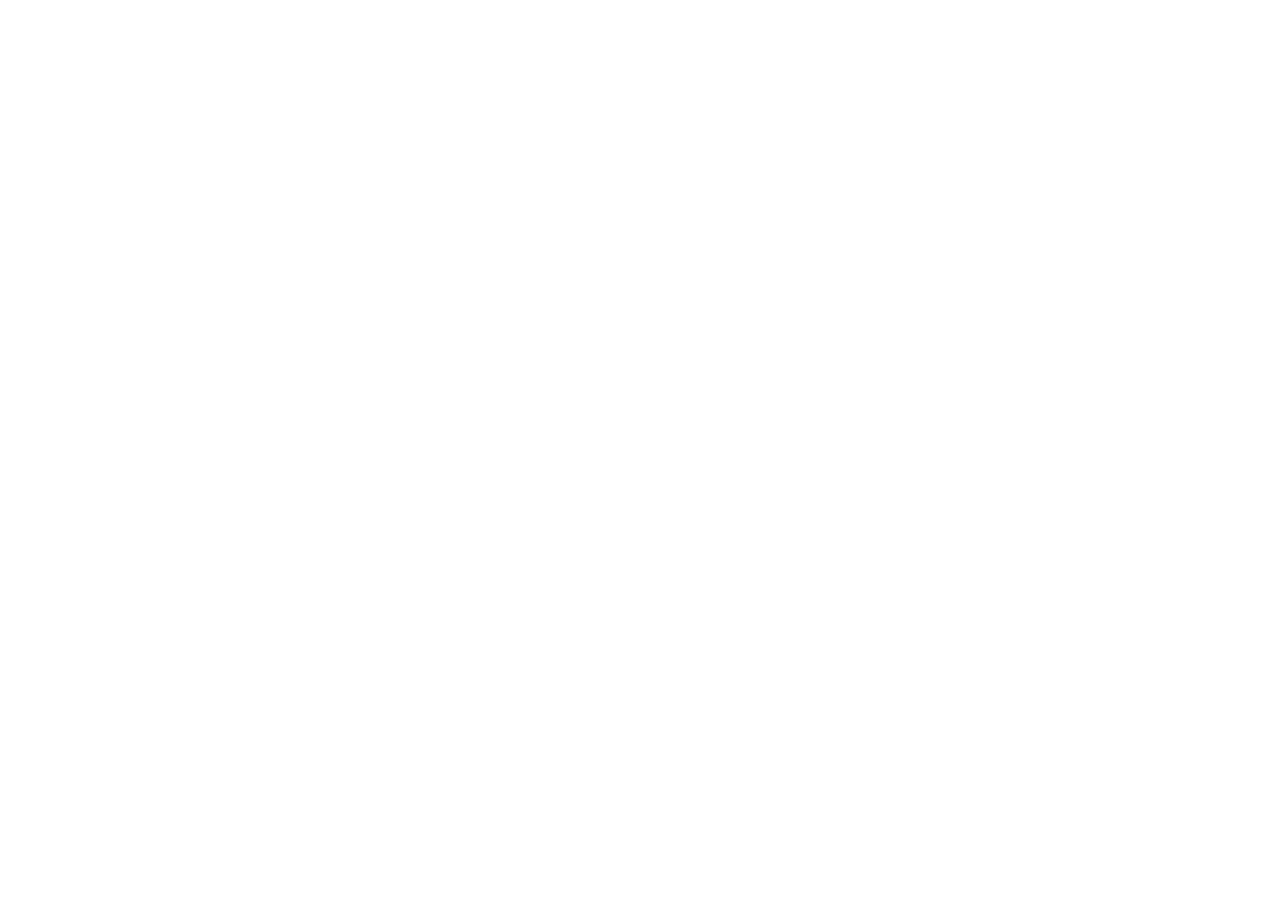
==== login.html @ 891f4b0d "init project" ====
<!DOCTYPE html>
<html lang="en">

<head>
    <meta charset="UTF-8">
    <meta http-equiv="X-UA-Compatible" content="IE=edge">
    <meta name="viewport" content="width=device-width, initial-scale=1.0">
    <title>登录注册</title>
</head>

<body>

</body>

</html>
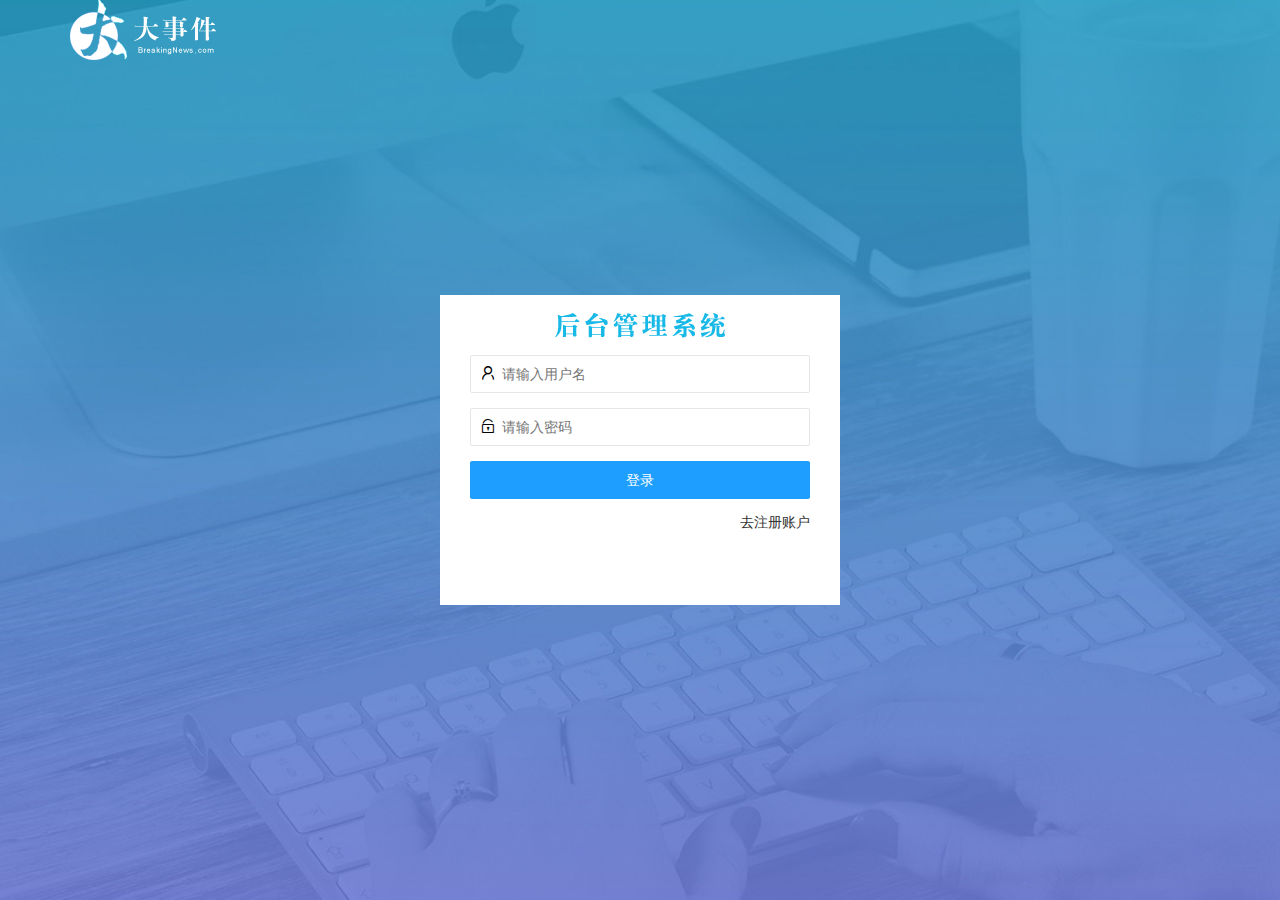
==== commit 90f20f7b: "9.2  regAndLogin" ====
--- a/login.html
+++ b/login.html
@@ -6,10 +6,82 @@
     <meta http-equiv="X-UA-Compatible" content="IE=edge">
     <meta name="viewport" content="width=device-width, initial-scale=1.0">
     <title>登录注册</title>
+    <!-- 导入layui css样式 -->
+    <link rel="stylesheet" href="assets/lib/layui/css/layui.css">
+    <!-- 导入login css样式 -->
+    <link rel="stylesheet" href="assets/css/login.css">
 </head>
 
 <body>
+    <!-- 头部logo区域 -->
+    <div class="layui-main">
+        <img src="assets/images/logo.png" alt="">
+    </div>
+    <!-- 表单区域 -->
+    <div class="loginAndRegBox">
+        <!-- 头部 -->
+        <div class="title-box"></div>
+        <!-- 表单 -->
+        <!-- 登录表单 -->
+        <div class="login-box">
+            <form class="layui-form" action="">
+                <!-- 用户名 -->
+                <div class="layui-form-item">
+                    <i class="layui-icon layui-icon-username"></i>
+                    <input type="text" name="username" required lay-verify="required|username" placeholder="请输入用户名" autocomplete="off" class="layui-input">
+                </div>
+                <!-- 密码 -->
+                <div class="layui-form-item">
+                    <i class="layui-icon layui-icon-password"></i>
+                    <input type="password" name="password" required lay-verify="required|pwd" placeholder="请输入密码" autocomplete="off" class="layui-input">
+                </div>
+                <!-- 提交 -->
+                <div class="layui-form-item">
+                    <button class="layui-btn layui-btn-fluid layui-btn-normal" lay-submit lay-filter="formDemo">登录</button>
+                </div>
+                <!-- 去注册 -->
+                <div class="layui-form-item">
+                    <a href="javascript:;" class="link-reg links">去注册账户</a>
+                </div>
+            </form>
 
+        </div>
+        <!-- 注册表单 -->
+        <div class="reg-box">
+
+            <form class="layui-form" id="form_reg">
+                <!-- 用户名 -->
+                <div class="layui-form-item">
+                    <i class="layui-icon layui-icon-username"></i>
+                    <input type="text" name="username" required lay-verify="required|username" placeholder="请输入用户名" autocomplete="off" class="layui-input">
+                </div>
+                <!-- 密码 -->
+                <div class="layui-form-item">
+                    <i class="layui-icon layui-icon-password"></i>
+                    <input type="password" name="password" required lay-verify="required|pwd|repwd" placeholder="请输入密码" autocomplete="off" class="layui-input">
+                </div>
+                <!-- 确认密码 -->
+                <div class="layui-form-item">
+                    <i class="layui-icon layui-icon-password"></i>
+                    <input type="password" name="password" required lay-verify="required|pwd|repwd" placeholder="再次确认密码" autocomplete="off" class="layui-input">
+                </div>
+                <!-- 提交 -->
+                <div class="layui-form-item">
+                    <button class="layui-btn layui-btn-fluid layui-btn-normal" lay-submit lay-filter="formDemo">注册</button>
+                </div>
+                <!-- 去注册 -->
+                <div class="layui-form-item">
+                    <a href="javascript:;" class="link-login links">去登录</a>
+                </div>
+            </form>
+        </div>
+
+    </div>
+    <!-- 导入layui.js -->
+    <script src="assets/lib/layui/layui.all.js"></script>
+    <!-- 导入jQuery.js -->
+    <script src="assets/lib/jquery.js"></script>
+    <script src="assets/js/login.js"></script>
 </body>
 
 </html>--- a/assets/lib/layui/css/layui.css
+++ b/assets/lib/layui/css/layui.css
@@ -0,0 +1,2 @@
+/** layui-v2.5.5 MIT License By https://www.layui.com */
+ .layui-inline,img{display:inline-block;vertical-align:middle}h1,h2,h3,h4,h5,h6{font-weight:400}.layui-edge,.layui-header,.layui-inline,.layui-main{position:relative}.layui-body,.layui-edge,.layui-elip{overflow:hidden}.layui-btn,.layui-edge,.layui-inline,img{vertical-align:middle}.layui-btn,.layui-disabled,.layui-icon,.layui-unselect{-moz-user-select:none;-webkit-user-select:none;-ms-user-select:none}.layui-elip,.layui-form-checkbox span,.layui-form-pane .layui-form-label{text-overflow:ellipsis;white-space:nowrap}.layui-breadcrumb,.layui-tree-btnGroup{visibility:hidden}blockquote,body,button,dd,div,dl,dt,form,h1,h2,h3,h4,h5,h6,input,li,ol,p,pre,td,textarea,th,ul{margin:0;padding:0;-webkit-tap-highlight-color:rgba(0,0,0,0)}a:active,a:hover{outline:0}img{border:none}li{list-style:none}table{border-collapse:collapse;border-spacing:0}h4,h5,h6{font-size:100%}button,input,optgroup,option,select,textarea{font-family:inherit;font-size:inherit;font-style:inherit;font-weight:inherit;outline:0}pre{white-space:pre-wrap;white-space:-moz-pre-wrap;white-space:-pre-wrap;white-space:-o-pre-wrap;word-wrap:break-word}body{line-height:24px;font:14px Helvetica Neue,Helvetica,PingFang SC,Tahoma,Arial,sans-serif}hr{height:1px;margin:10px 0;border:0;clear:both}a{color:#333;text-decoration:none}a:hover{color:#777}a cite{font-style:normal;*cursor:pointer}.layui-border-box,.layui-border-box *{box-sizing:border-box}.layui-box,.layui-box *{box-sizing:content-box}.layui-clear{clear:both;*zoom:1}.layui-clear:after{content:'\20';clear:both;*zoom:1;display:block;height:0}.layui-inline{*display:inline;*zoom:1}.layui-edge{display:inline-block;width:0;height:0;border-width:6px;border-style:dashed;border-color:transparent}.layui-edge-top{top:-4px;border-bottom-color:#999;border-bottom-style:solid}.layui-edge-right{border-left-color:#999;border-left-style:solid}.layui-edge-bottom{top:2px;border-top-color:#999;border-top-style:solid}.layui-edge-left{border-right-color:#999;border-right-style:solid}.layui-disabled,.layui-disabled:hover{color:#d2d2d2!important;cursor:not-allowed!important}.layui-circle{border-radius:100%}.layui-show{display:block!important}.layui-hide{display:none!important}@font-face{font-family:layui-icon;src:url(../font/iconfont.eot?v=250);src:url(../font/iconfont.eot?v=250#iefix) format('embedded-opentype'),url(../font/iconfont.woff2?v=250) format('woff2'),url(../font/iconfont.woff?v=250) format('woff'),url(../font/iconfont.ttf?v=250) format('truetype'),url(../font/iconfont.svg?v=250#layui-icon) format('svg')}.layui-icon{font-family:layui-icon!important;font-size:16px;font-style:normal;-webkit-font-smoothing:antialiased;-moz-osx-font-smoothing:grayscale}.layui-icon-reply-fill:before{content:"\e611"}.layui-icon-set-fill:before{content:"\e614"}.layui-icon-menu-fill:before{content:"\e60f"}.layui-icon-search:before{content:"\e615"}.layui-icon-share:before{content:"\e641"}.layui-icon-set-sm:before{content:"\e620"}.layui-icon-engine:before{content:"\e628"}.layui-icon-close:before{content:"\1006"}.layui-icon-close-fill:before{content:"\1007"}.layui-icon-chart-screen:before{content:"\e629"}.layui-icon-star:before{content:"\e600"}.layui-icon-circle-dot:before{content:"\e617"}.layui-icon-chat:before{content:"\e606"}.layui-icon-release:before{content:"\e609"}.layui-icon-list:before{content:"\e60a"}.layui-icon-chart:before{content:"\e62c"}.layui-icon-ok-circle:before{content:"\1005"}.layui-icon-layim-theme:before{content:"\e61b"}.layui-icon-table:before{content:"\e62d"}.layui-icon-right:before{content:"\e602"}.layui-icon-left:before{content:"\e603"}.layui-icon-cart-simple:before{content:"\e698"}.layui-icon-face-cry:before{content:"\e69c"}.layui-icon-face-smile:before{content:"\e6af"}.layui-icon-survey:before{content:"\e6b2"}.layui-icon-tree:before{content:"\e62e"}.layui-icon-upload-circle:before{content:"\e62f"}.layui-icon-add-circle:before{content:"\e61f"}.layui-icon-download-circle:before{content:"\e601"}.layui-icon-templeate-1:before{content:"\e630"}.layui-icon-util:before{content:"\e631"}.layui-icon-face-surprised:before{content:"\e664"}.layui-icon-edit:before{content:"\e642"}.layui-icon-speaker:before{content:"\e645"}.layui-icon-down:before{content:"\e61a"}.layui-icon-file:before{content:"\e621"}.layui-icon-layouts:before{content:"\e632"}.layui-icon-rate-half:before{content:"\e6c9"}.layui-icon-add-circle-fine:before{content:"\e608"}.layui-icon-prev-circle:before{content:"\e633"}.layui-icon-read:before{content:"\e705"}.layui-icon-404:before{content:"\e61c"}.layui-icon-carousel:before{content:"\e634"}.layui-icon-help:before{content:"\e607"}.layui-icon-code-circle:before{content:"\e635"}.layui-icon-water:before{content:"\e636"}.layui-icon-username:before{content:"\e66f"}.layui-icon-find-fill:before{content:"\e670"}.layui-icon-about:before{content:"\e60b"}.layui-icon-location:before{content:"\e715"}.layui-icon-up:before{content:"\e619"}.layui-icon-pause:before{content:"\e651"}.layui-icon-date:before{content:"\e637"}.layui-icon-layim-uploadfile:before{content:"\e61d"}.layui-icon-delete:before{content:"\e640"}.layui-icon-play:before{content:"\e652"}.layui-icon-top:before{content:"\e604"}.layui-icon-friends:before{content:"\e612"}.layui-icon-refresh-3:before{content:"\e9aa"}.layui-icon-ok:before{content:"\e605"}.layui-icon-layer:before{content:"\e638"}.layui-icon-face-smile-fine:before{content:"\e60c"}.layui-icon-dollar:before{content:"\e659"}.layui-icon-group:before{content:"\e613"}.layui-icon-layim-download:before{content:"\e61e"}.layui-icon-picture-fine:before{content:"\e60d"}.layui-icon-link:before{content:"\e64c"}.layui-icon-diamond:before{content:"\e735"}.layui-icon-log:before{content:"\e60e"}.layui-icon-rate-solid:before{content:"\e67a"}.layui-icon-fonts-del:before{content:"\e64f"}.layui-icon-unlink:before{content:"\e64d"}.layui-icon-fonts-clear:before{content:"\e639"}.layui-icon-triangle-r:before{content:"\e623"}.layui-icon-circle:before{content:"\e63f"}.layui-icon-radio:before{content:"\e643"}.layui-icon-align-center:before{content:"\e647"}.layui-icon-align-right:before{content:"\e648"}.layui-icon-align-left:before{content:"\e649"}.layui-icon-loading-1:before{content:"\e63e"}.layui-icon-return:before{content:"\e65c"}.layui-icon-fonts-strong:before{content:"\e62b"}.layui-icon-upload:before{content:"\e67c"}.layui-icon-dialogue:before{content:"\e63a"}.layui-icon-video:before{content:"\e6ed"}.layui-icon-headset:before{content:"\e6fc"}.layui-icon-cellphone-fine:before{content:"\e63b"}.layui-icon-add-1:before{content:"\e654"}.layui-icon-face-smile-b:before{content:"\e650"}.layui-icon-fonts-html:before{content:"\e64b"}.layui-icon-form:before{content:"\e63c"}.layui-icon-cart:before{content:"\e657"}.layui-icon-camera-fill:before{content:"\e65d"}.layui-icon-tabs:before{content:"\e62a"}.layui-icon-fonts-code:before{content:"\e64e"}.layui-icon-fire:before{content:"\e756"}.layui-icon-set:before{content:"\e716"}.layui-icon-fonts-u:before{content:"\e646"}.layui-icon-triangle-d:before{content:"\e625"}.layui-icon-tips:before{content:"\e702"}.layui-icon-picture:before{content:"\e64a"}.layui-icon-more-vertical:before{content:"\e671"}.layui-icon-flag:before{content:"\e66c"}.layui-icon-loading:before{content:"\e63d"}.layui-icon-fonts-i:before{content:"\e644"}.layui-icon-refresh-1:before{content:"\e666"}.layui-icon-rmb:before{content:"\e65e"}.layui-icon-home:before{content:"\e68e"}.layui-icon-user:before{content:"\e770"}.layui-icon-notice:before{content:"\e667"}.layui-icon-login-weibo:before{content:"\e675"}.layui-icon-voice:before{content:"\e688"}.layui-icon-upload-drag:before{content:"\e681"}.layui-icon-login-qq:before{content:"\e676"}.layui-icon-snowflake:before{content:"\e6b1"}.layui-icon-file-b:before{content:"\e655"}.layui-icon-template:before{content:"\e663"}.layui-icon-auz:before{content:"\e672"}.layui-icon-console:before{content:"\e665"}.layui-icon-app:before{content:"\e653"}.layui-icon-prev:before{content:"\e65a"}.layui-icon-website:before{content:"\e7ae"}.layui-icon-next:before{content:"\e65b"}.layui-icon-component:before{content:"\e857"}.layui-icon-more:before{content:"\e65f"}.layui-icon-login-wechat:before{content:"\e677"}.layui-icon-shrink-right:before{content:"\e668"}.layui-icon-spread-left:before{content:"\e66b"}.layui-icon-camera:before{content:"\e660"}.layui-icon-note:before{content:"\e66e"}.layui-icon-refresh:before{content:"\e669"}.layui-icon-female:before{content:"\e661"}.layui-icon-male:before{content:"\e662"}.layui-icon-password:before{content:"\e673"}.layui-icon-senior:before{content:"\e674"}.layui-icon-theme:before{content:"\e66a"}.layui-icon-tread:before{content:"\e6c5"}.layui-icon-praise:before{content:"\e6c6"}.layui-icon-star-fill:before{content:"\e658"}.layui-icon-rate:before{content:"\e67b"}.layui-icon-template-1:before{content:"\e656"}.layui-icon-vercode:before{content:"\e679"}.layui-icon-cellphone:before{content:"\e678"}.layui-icon-screen-full:before{content:"\e622"}.layui-icon-screen-restore:before{content:"\e758"}.layui-icon-cols:before{content:"\e610"}.layui-icon-export:before{content:"\e67d"}.layui-icon-print:before{content:"\e66d"}.layui-icon-slider:before{content:"\e714"}.layui-icon-addition:before{content:"\e624"}.layui-icon-subtraction:before{content:"\e67e"}.layui-icon-service:before{content:"\e626"}.layui-icon-transfer:before{content:"\e691"}.layui-main{width:1140px;margin:0 auto}.layui-header{z-index:1000;height:60px}.layui-header a:hover{transition:all .5s;-webkit-transition:all .5s}.layui-side{position:fixed;left:0;top:0;bottom:0;z-index:999;width:200px;overflow-x:hidden}.layui-side-scroll{position:relative;width:220px;height:100%;overflow-x:hidden}.layui-body{position:absolute;left:200px;right:0;top:0;bottom:0;z-index:998;width:auto;overflow-y:auto;box-sizing:border-box}.layui-layout-body{overflow:hidden}.layui-layout-admin .layui-header{background-color:#23262E}.layui-layout-admin .layui-side{top:60px;width:200px;overflow-x:hidden}.layui-layout-admin .layui-body{position:fixed;top:60px;bottom:44px}.layui-layout-admin .layui-main{width:auto;margin:0 15px}.layui-layout-admin .layui-footer{position:fixed;left:200px;right:0;bottom:0;height:44px;line-height:44px;padding:0 15px;background-color:#eee}.layui-layout-admin .layui-logo{position:absolute;left:0;top:0;width:200px;height:100%;line-height:60px;text-align:center;color:#009688;font-size:16px}.layui-layout-admin .layui-header .layui-nav{background:0 0}.layui-layout-left{position:absolute!important;left:200px;top:0}.layui-layout-right{position:absolute!important;right:0;top:0}.layui-container{position:relative;margin:0 auto;padding:0 15px;box-sizing:border-box}.layui-fluid{position:relative;margin:0 auto;padding:0 15px}.layui-row:after,.layui-row:before{content:'';display:block;clear:both}.layui-col-lg1,.layui-col-lg10,.layui-col-lg11,.layui-col-lg12,.layui-col-lg2,.layui-col-lg3,.layui-col-lg4,.layui-col-lg5,.layui-col-lg6,.layui-col-lg7,.layui-col-lg8,.layui-col-lg9,.layui-col-md1,.layui-col-md10,.layui-col-md11,.layui-col-md12,.layui-col-md2,.layui-col-md3,.layui-col-md4,.layui-col-md5,.layui-col-md6,.layui-col-md7,.layui-col-md8,.layui-col-md9,.layui-col-sm1,.layui-col-sm10,.layui-col-sm11,.layui-col-sm12,.layui-col-sm2,.layui-col-sm3,.layui-col-sm4,.layui-col-sm5,.layui-col-sm6,.layui-col-sm7,.layui-col-sm8,.layui-col-sm9,.layui-col-xs1,.layui-col-xs10,.layui-col-xs11,.layui-col-xs12,.layui-col-xs2,.layui-col-xs3,.layui-col-xs4,.layui-col-xs5,.layui-col-xs6,.layui-col-xs7,.layui-col-xs8,.layui-col-xs9{position:relative;display:block;box-sizing:border-box}.layui-col-xs1,.layui-col-xs10,.layui-col-xs11,.layui-col-xs12,.layui-col-xs2,.layui-col-xs3,.layui-col-xs4,.layui-col-xs5,.layui-col-xs6,.layui-col-xs7,.layui-col-xs8,.layui-col-xs9{float:left}.layui-col-xs1{width:8.33333333%}.layui-col-xs2{width:16.66666667%}.layui-col-xs3{width:25%}.layui-col-xs4{width:33.33333333%}.layui-col-xs5{width:41.66666667%}.layui-col-xs6{width:50%}.layui-col-xs7{width:58.33333333%}.layui-col-xs8{width:66.66666667%}.layui-col-xs9{width:75%}.layui-col-xs10{width:83.33333333%}.layui-col-xs11{width:91.66666667%}.layui-col-xs12{width:100%}.layui-col-xs-offset1{margin-left:8.33333333%}.layui-col-xs-offset2{margin-left:16.66666667%}.layui-col-xs-offset3{margin-left:25%}.layui-col-xs-offset4{margin-left:33.33333333%}.layui-col-xs-offset5{margin-left:41.66666667%}.layui-col-xs-offset6{margin-left:50%}.layui-col-xs-offset7{margin-left:58.33333333%}.layui-col-xs-offset8{margin-left:66.66666667%}.layui-col-xs-offset9{margin-left:75%}.layui-col-xs-offset10{margin-left:83.33333333%}.layui-col-xs-offset11{margin-left:91.66666667%}.layui-col-xs-offset12{margin-left:100%}@media screen and (max-width:768px){.layui-hide-xs{display:none!important}.layui-show-xs-block{display:block!important}.layui-show-xs-inline{display:inline!important}.layui-show-xs-inline-block{display:inline-block!important}}@media screen and (min-width:768px){.layui-container{width:750px}.layui-hide-sm{display:none!important}.layui-show-sm-block{display:block!important}.layui-show-sm-inline{display:inline!important}.layui-show-sm-inline-block{display:inline-block!important}.layui-col-sm1,.layui-col-sm10,.layui-col-sm11,.layui-col-sm12,.layui-col-sm2,.layui-col-sm3,.layui-col-sm4,.layui-col-sm5,.layui-col-sm6,.layui-col-sm7,.layui-col-sm8,.layui-col-sm9{float:left}.layui-col-sm1{width:8.33333333%}.layui-col-sm2{width:16.66666667%}.layui-col-sm3{width:25%}.layui-col-sm4{width:33.33333333%}.layui-col-sm5{width:41.66666667%}.layui-col-sm6{width:50%}.layui-col-sm7{width:58.33333333%}.layui-col-sm8{width:66.66666667%}.layui-col-sm9{width:75%}.layui-col-sm10{width:83.33333333%}.layui-col-sm11{width:91.66666667%}.layui-col-sm12{width:100%}.layui-col-sm-offset1{margin-left:8.33333333%}.layui-col-sm-offset2{margin-left:16.66666667%}.layui-col-sm-offset3{margin-left:25%}.layui-col-sm-offset4{margin-left:33.33333333%}.layui-col-sm-offset5{margin-left:41.66666667%}.layui-col-sm-offset6{margin-left:50%}.layui-col-sm-offset7{margin-left:58.33333333%}.layui-col-sm-offset8{margin-left:66.66666667%}.layui-col-sm-offset9{margin-left:75%}.layui-col-sm-offset10{margin-left:83.33333333%}.layui-col-sm-offset11{margin-left:91.66666667%}.layui-col-sm-offset12{margin-left:100%}}@media screen and (min-width:992px){.layui-container{width:970px}.layui-hide-md{display:none!important}.layui-show-md-block{display:block!important}.layui-show-md-inline{display:inline!important}.layui-show-md-inline-block{display:inline-block!important}.layui-col-md1,.layui-col-md10,.layui-col-md11,.layui-col-md12,.layui-col-md2,.layui-col-md3,.layui-col-md4,.layui-col-md5,.layui-col-md6,.layui-col-md7,.layui-col-md8,.layui-col-md9{float:left}.layui-col-md1{width:8.33333333%}.layui-col-md2{width:16.66666667%}.layui-col-md3{width:25%}.layui-col-md4{width:33.33333333%}.layui-col-md5{width:41.66666667%}.layui-col-md6{width:50%}.layui-col-md7{width:58.33333333%}.layui-col-md8{width:66.66666667%}.layui-col-md9{width:75%}.layui-col-md10{width:83.33333333%}.layui-col-md11{width:91.66666667%}.layui-col-md12{width:100%}.layui-col-md-offset1{margin-left:8.33333333%}.layui-col-md-offset2{margin-left:16.66666667%}.layui-col-md-offset3{margin-left:25%}.layui-col-md-offset4{margin-left:33.33333333%}.layui-col-md-offset5{margin-left:41.66666667%}.layui-col-md-offset6{margin-left:50%}.layui-col-md-offset7{margin-left:58.33333333%}.layui-col-md-offset8{margin-left:66.66666667%}.layui-col-md-offset9{margin-left:75%}.layui-col-md-offset10{margin-left:83.33333333%}.layui-col-md-offset11{margin-left:91.66666667%}.layui-col-md-offset12{margin-left:100%}}@media screen and (min-width:1200px){.layui-container{width:1170px}.layui-hide-lg{display:none!important}.layui-show-lg-block{display:block!important}.layui-show-lg-inline{display:inline!important}.layui-show-lg-inline-block{display:inline-block!important}.layui-col-lg1,.layui-col-lg10,.layui-col-lg11,.layui-col-lg12,.layui-col-lg2,.layui-col-lg3,.layui-col-lg4,.layui-col-lg5,.layui-col-lg6,.layui-col-lg7,.layui-col-lg8,.layui-col-lg9{float:left}.layui-col-lg1{width:8.33333333%}.layui-col-lg2{width:16.66666667%}.layui-col-lg3{width:25%}.layui-col-lg4{width:33.33333333%}.layui-col-lg5{width:41.66666667%}.layui-col-lg6{width:50%}.layui-col-lg7{width:58.33333333%}.layui-col-lg8{width:66.66666667%}.layui-col-lg9{width:75%}.layui-col-lg10{width:83.33333333%}.layui-col-lg11{width:91.66666667%}.layui-col-lg12{width:100%}.layui-col-lg-offset1{margin-left:8.33333333%}.layui-col-lg-offset2{margin-left:16.66666667%}.layui-col-lg-offset3{margin-left:25%}.layui-col-lg-offset4{margin-left:33.33333333%}.layui-col-lg-offset5{margin-left:41.66666667%}.layui-col-lg-offset6{margin-left:50%}.layui-col-lg-offset7{margin-left:58.33333333%}.layui-col-lg-offset8{margin-left:66.66666667%}.layui-col-lg-offset9{margin-left:75%}.layui-col-lg-offset10{margin-left:83.33333333%}.layui-col-lg-offset11{margin-left:91.66666667%}.layui-col-lg-offset12{margin-left:100%}}.layui-col-space1{margin:-.5px}.layui-col-space1>*{padding:.5px}.layui-col-space3{margin:-1.5px}.layui-col-space3>*{padding:1.5px}.layui-col-space5{margin:-2.5px}.layui-col-space5>*{padding:2.5px}.layui-col-space8{margin:-3.5px}.layui-col-space8>*{padding:3.5px}.layui-col-space10{margin:-5px}.layui-col-space10>*{padding:5px}.layui-col-space12{margin:-6px}.layui-col-space12>*{padding:6px}.layui-col-space15{margin:-7.5px}.layui-col-space15>*{padding:7.5px}.layui-col-space18{margin:-9px}.layui-col-space18>*{padding:9px}.layui-col-space20{margin:-10px}.layui-col-space20>*{padding:10px}.layui-col-space22{margin:-11px}.layui-col-space22>*{padding:11px}.layui-col-space25{margin:-12.5px}.layui-col-space25>*{padding:12.5px}.layui-col-space30{margin:-15px}.layui-col-space30>*{padding:15px}.layui-btn,.layui-input,.layui-select,.layui-textarea,.layui-upload-button{outline:0;-webkit-appearance:none;transition:all .3s;-webkit-transition:all .3s;box-sizing:border-box}.layui-elem-quote{margin-bottom:10px;padding:15px;line-height:22px;border-left:5px solid #009688;border-radius:0 2px 2px 0;background-color:#f2f2f2}.layui-quote-nm{border-style:solid;border-width:1px 1px 1px 5px;background:0 0}.layui-elem-field{margin-bottom:10px;padding:0;border-width:1px;border-style:solid}.layui-elem-field legend{margin-left:20px;padding:0 10px;font-size:20px;font-weight:300}.layui-field-title{margin:10px 0 20px;border-width:1px 0 0}.layui-field-box{padding:10px 15px}.layui-field-title .layui-field-box{padding:10px 0}.layui-progress{position:relative;height:6px;border-radius:20px;background-color:#e2e2e2}.layui-progress-bar{position:absolute;left:0;top:0;width:0;max-width:100%;height:6px;border-radius:20px;text-align:right;background-color:#5FB878;transition:all .3s;-webkit-transition:all .3s}.layui-progress-big,.layui-progress-big .layui-progress-bar{height:18px;line-height:18px}.layui-progress-text{position:relative;top:-20px;line-height:18px;font-size:12px;color:#666}.layui-progress-big .layui-progress-text{position:static;padding:0 10px;color:#fff}.layui-collapse{border-width:1px;border-style:solid;border-radius:2px}.layui-colla-content,.layui-colla-item{border-top-width:1px;border-top-style:solid}.layui-colla-item:first-child{border-top:none}.layui-colla-title{position:relative;height:42px;line-height:42px;padding:0 15px 0 35px;color:#333;background-color:#f2f2f2;cursor:pointer;font-size:14px;overflow:hidden}.layui-colla-content{display:none;padding:10px 15px;line-height:22px;color:#666}.layui-colla-icon{position:absolute;left:15px;top:0;font-size:14px}.layui-card{margin-bottom:15px;border-radius:2px;background-color:#fff;box-shadow:0 1px 2px 0 rgba(0,0,0,.05)}.layui-card:last-child{margin-bottom:0}.layui-card-header{position:relative;height:42px;line-height:42px;padding:0 15px;border-bottom:1px solid #f6f6f6;color:#333;border-radius:2px 2px 0 0;font-size:14px}.layui-bg-black,.layui-bg-blue,.layui-bg-cyan,.layui-bg-green,.layui-bg-orange,.layui-bg-red{color:#fff!important}.layui-card-body{position:relative;padding:10px 15px;line-height:24px}.layui-card-body[pad15]{padding:15px}.layui-card-body[pad20]{padding:20px}.layui-card-body .layui-table{margin:5px 0}.layui-card .layui-tab{margin:0}.layui-panel-window{position:relative;padding:15px;border-radius:0;border-top:5px solid #E6E6E6;background-color:#fff}.layui-auxiliar-moving{position:fixed;left:0;right:0;top:0;bottom:0;width:100%;height:100%;background:0 0;z-index:9999999999}.layui-form-label,.layui-form-mid,.layui-form-select,.layui-input-block,.layui-input-inline,.layui-textarea{position:relative}.layui-bg-red{background-color:#FF5722!important}.layui-bg-orange{background-color:#FFB800!important}.layui-bg-green{background-color:#009688!important}.layui-bg-cyan{background-color:#2F4056!important}.layui-bg-blue{background-color:#1E9FFF!important}.layui-bg-black{background-color:#393D49!important}.layui-bg-gray{background-color:#eee!important;color:#666!important}.layui-badge-rim,.layui-colla-content,.layui-colla-item,.layui-collapse,.layui-elem-field,.layui-form-pane .layui-form-item[pane],.layui-form-pane .layui-form-label,.layui-input,.layui-layedit,.layui-layedit-tool,.layui-quote-nm,.layui-select,.layui-tab-bar,.layui-tab-card,.layui-tab-title,.layui-tab-title .layui-this:after,.layui-textarea{border-color:#e6e6e6}.layui-timeline-item:before,hr{background-color:#e6e6e6}.layui-text{line-height:22px;font-size:14px;color:#666}.layui-text h1,.layui-text h2,.layui-text h3{font-weight:500;color:#333}.layui-text h1{font-size:30px}.layui-text h2{font-size:24px}.layui-text h3{font-size:18px}.layui-text a:not(.layui-btn){color:#01AAED}.layui-text a:not(.layui-btn):hover{text-decoration:underline}.layui-text ul{padding:5px 0 5px 15px}.layui-text ul li{margin-top:5px;list-style-type:disc}.layui-text em,.layui-word-aux{color:#999!important;padding:0 5px!important}.layui-btn{display:inline-block;height:38px;line-height:38px;padding:0 18px;background-color:#009688;color:#fff;white-space:nowrap;text-align:center;font-size:14px;border:none;border-radius:2px;cursor:pointer}.layui-btn:hover{opacity:.8;filter:alpha(opacity=80);color:#fff}.layui-btn:active{opacity:1;filter:alpha(opacity=100)}.layui-btn+.layui-btn{margin-left:10px}.layui-btn-container{font-size:0}.layui-btn-container .layui-btn{margin-right:10px;margin-bottom:10px}.layui-btn-container .layui-btn+.layui-btn{margin-left:0}.layui-table .layui-btn-container .layui-btn{margin-bottom:9px}.layui-btn-radius{border-radius:100px}.layui-btn .layui-icon{margin-right:3px;font-size:18px;vertical-align:bottom;vertical-align:middle\9}.layui-btn-primary{border:1px solid #C9C9C9;background-color:#fff;color:#555}.layui-btn-primary:hover{border-color:#009688;color:#333}.layui-btn-normal{background-color:#1E9FFF}.layui-btn-warm{background-color:#FFB800}.layui-btn-danger{background-color:#FF5722}.layui-btn-checked{background-color:#5FB878}.layui-btn-disabled,.layui-btn-disabled:active,.layui-btn-disabled:hover{border:1px solid #e6e6e6;background-color:#FBFBFB;color:#C9C9C9;cursor:not-allowed;opacity:1}.layui-btn-lg{height:44px;line-height:44px;padding:0 25px;font-size:16px}.layui-btn-sm{height:30px;line-height:30px;padding:0 10px;font-size:12px}.layui-btn-sm i{font-size:16px!important}.layui-btn-xs{height:22px;line-height:22px;padding:0 5px;font-size:12px}.layui-btn-xs i{font-size:14px!important}.layui-btn-group{display:inline-block;vertical-align:middle;font-size:0}.layui-btn-group .layui-btn{margin-left:0!important;margin-right:0!important;border-left:1px solid rgba(255,255,255,.5);border-radius:0}.layui-btn-group .layui-btn-primary{border-left:none}.layui-btn-group .layui-btn-primary:hover{border-color:#C9C9C9;color:#009688}.layui-btn-group .layui-btn:first-child{border-left:none;border-radius:2px 0 0 2px}.layui-btn-group .layui-btn-primary:first-child{border-left:1px solid #c9c9c9}.layui-btn-group .layui-btn:last-child{border-radius:0 2px 2px 0}.layui-btn-group .layui-btn+.layui-btn{margin-left:0}.layui-btn-group+.layui-btn-group{margin-left:10px}.layui-btn-fluid{width:100%}.layui-input,.layui-select,.layui-textarea{height:38px;line-height:1.3;line-height:38px\9;border-width:1px;border-style:solid;background-color:#fff;border-radius:2px}.layui-input::-webkit-input-placeholder,.layui-select::-webkit-input-placeholder,.layui-textarea::-webkit-input-placeholder{line-height:1.3}.layui-input,.layui-textarea{display:block;width:100%;padding-left:10px}.layui-input:hover,.layui-textarea:hover{border-color:#D2D2D2!important}.layui-input:focus,.layui-textarea:focus{border-color:#C9C9C9!important}.layui-textarea{min-height:100px;height:auto;line-height:20px;padding:6px 10px;resize:vertical}.layui-select{padding:0 10px}.layui-form input[type=checkbox],.layui-form input[type=radio],.layui-form select{display:none}.layui-form [lay-ignore]{display:initial}.layui-form-item{margin-bottom:15px;clear:both;*zoom:1}.layui-form-item:after{content:'\20';clear:both;*zoom:1;display:block;height:0}.layui-form-label{float:left;display:block;padding:9px 15px;width:80px;font-weight:400;line-height:20px;text-align:right}.layui-form-label-col{display:block;float:none;padding:9px 0;line-height:20px;text-align:left}.layui-form-item .layui-inline{margin-bottom:5px;margin-right:10px}.layui-input-block{margin-left:110px;min-height:36px}.layui-input-inline{display:inline-block;vertical-align:middle}.layui-form-item .layui-input-inline{float:left;width:190px;margin-right:10px}.layui-form-text .layui-input-inline{width:auto}.layui-form-mid{float:left;display:block;padding:9px 0!important;line-height:20px;margin-right:10px}.layui-form-danger+.layui-form-select .layui-input,.layui-form-danger:focus{border-color:#FF5722!important}.layui-form-select .layui-input{padding-right:30px;cursor:pointer}.layui-form-select .layui-edge{position:absolute;right:10px;top:50%;margin-top:-3px;cursor:pointer;border-width:6px;border-top-color:#c2c2c2;border-top-style:solid;transition:all .3s;-webkit-transition:all .3s}.layui-form-select dl{display:none;position:absolute;left:0;top:42px;padding:5px 0;z-index:899;min-width:100%;border:1px solid #d2d2d2;max-height:300px;overflow-y:auto;background-color:#fff;border-radius:2px;box-shadow:0 2px 4px rgba(0,0,0,.12);box-sizing:border-box}.layui-form-select dl dd,.layui-form-select dl dt{padding:0 10px;line-height:36px;white-space:nowrap;overflow:hidden;text-overflow:ellipsis}.layui-form-select dl dt{font-size:12px;color:#999}.layui-form-select dl dd{cursor:pointer}.layui-form-select dl dd:hover{background-color:#f2f2f2;-webkit-transition:.5s all;transition:.5s all}.layui-form-select .layui-select-group dd{padding-left:20px}.layui-form-select dl dd.layui-select-tips{padding-left:10px!important;color:#999}.layui-form-select dl dd.layui-this{background-color:#5FB878;color:#fff}.layui-form-checkbox,.layui-form-select dl dd.layui-disabled{background-color:#fff}.layui-form-selected dl{display:block}.layui-form-checkbox,.layui-form-checkbox *,.layui-form-switch{display:inline-block;vertical-align:middle}.layui-form-selected .layui-edge{margin-top:-9px;-webkit-transform:rotate(180deg);transform:rotate(180deg);margin-top:-3px\9}:root .layui-form-selected .layui-edge{margin-top:-9px\0/IE9}.layui-form-selectup dl{top:auto;bottom:42px}.layui-select-none{margin:5px 0;text-align:center;color:#999}.layui-select-disabled .layui-disabled{border-color:#eee!important}.layui-select-disabled .layui-edge{border-top-color:#d2d2d2}.layui-form-checkbox{position:relative;height:30px;line-height:30px;margin-right:10px;padding-right:30px;cursor:pointer;font-size:0;-webkit-transition:.1s linear;transition:.1s linear;box-sizing:border-box}.layui-form-checkbox span{padding:0 10px;height:100%;font-size:14px;border-radius:2px 0 0 2px;background-color:#d2d2d2;color:#fff;overflow:hidden}.layui-form-checkbox:hover span{background-color:#c2c2c2}.layui-form-checkbox i{position:absolute;right:0;top:0;width:30px;height:28px;border:1px solid #d2d2d2;border-left:none;border-radius:0 2px 2px 0;color:#fff;font-size:20px;text-align:center}.layui-form-checkbox:hover i{border-color:#c2c2c2;color:#c2c2c2}.layui-form-checked,.layui-form-checked:hover{border-color:#5FB878}.layui-form-checked span,.layui-form-checked:hover span{background-color:#5FB878}.layui-form-checked i,.layui-form-checked:hover i{color:#5FB878}.layui-form-item .layui-form-checkbox{margin-top:4px}.layui-form-checkbox[lay-skin=primary]{height:auto!important;line-height:normal!important;min-width:18px;min-height:18px;border:none!important;margin-right:0;padding-left:28px;padding-right:0;background:0 0}.layui-form-checkbox[lay-skin=primary] span{padding-left:0;padding-right:15px;line-height:18px;background:0 0;color:#666}.layui-form-checkbox[lay-skin=primary] i{right:auto;left:0;width:16px;height:16px;line-height:16px;border:1px solid #d2d2d2;font-size:12px;border-radius:2px;background-color:#fff;-webkit-transition:.1s linear;transition:.1s linear}.layui-form-checkbox[lay-skin=primary]:hover i{border-color:#5FB878;color:#fff}.layui-form-checked[lay-skin=primary] i{border-color:#5FB878!important;background-color:#5FB878;color:#fff}.layui-checkbox-disbaled[lay-skin=primary] span{background:0 0!important;color:#c2c2c2}.layui-checkbox-disbaled[lay-skin=primary]:hover i{border-color:#d2d2d2}.layui-form-item .layui-form-checkbox[lay-skin=primary]{margin-top:10px}.layui-form-switch{position:relative;height:22px;line-height:22px;min-width:35px;padding:0 5px;margin-top:8px;border:1px solid #d2d2d2;border-radius:20px;cursor:pointer;background-color:#fff;-webkit-transition:.1s linear;transition:.1s linear}.layui-form-switch i{position:absolute;left:5px;top:3px;width:16px;height:16px;border-radius:20px;background-color:#d2d2d2;-webkit-transition:.1s linear;transition:.1s linear}.layui-form-switch em{position:relative;top:0;width:25px;margin-left:21px;padding:0!important;text-align:center!important;color:#999!important;font-style:normal!important;font-size:12px}.layui-form-onswitch{border-color:#5FB878;background-color:#5FB878}.layui-checkbox-disbaled,.layui-checkbox-disbaled i{border-color:#e2e2e2!important}.layui-form-onswitch i{left:100%;margin-left:-21px;background-color:#fff}.layui-form-onswitch em{margin-left:5px;margin-right:21px;color:#fff!important}.layui-checkbox-disbaled span{background-color:#e2e2e2!important}.layui-checkbox-disbaled:hover i{color:#fff!important}[lay-radio]{display:none}.layui-form-radio,.layui-form-radio *{display:inline-block;vertical-align:middle}.layui-form-radio{line-height:28px;margin:6px 10px 0 0;padding-right:10px;cursor:pointer;font-size:0}.layui-form-radio *{font-size:14px}.layui-form-radio>i{margin-right:8px;font-size:22px;color:#c2c2c2}.layui-form-radio>i:hover,.layui-form-radioed>i{color:#5FB878}.layui-radio-disbaled>i{color:#e2e2e2!important}.layui-form-pane .layui-form-label{width:110px;padding:8px 15px;height:38px;line-height:20px;border-width:1px;border-style:solid;border-radius:2px 0 0 2px;text-align:center;background-color:#FBFBFB;overflow:hidden;box-sizing:border-box}.layui-form-pane .layui-input-inline{margin-left:-1px}.layui-form-pane .layui-input-block{margin-left:110px;left:-1px}.layui-form-pane .layui-input{border-radius:0 2px 2px 0}.layui-form-pane .layui-form-text .layui-form-label{float:none;width:100%;border-radius:2px;box-sizing:border-box;text-align:left}.layui-form-pane .layui-form-text .layui-input-inline{display:block;margin:0;top:-1px;clear:both}.layui-form-pane .layui-form-text .layui-input-block{margin:0;left:0;top:-1px}.layui-form-pane .layui-form-text .layui-textarea{min-height:100px;border-radius:0 0 2px 2px}.layui-form-pane .layui-form-checkbox{margin:4px 0 4px 10px}.layui-form-pane .layui-form-radio,.layui-form-pane .layui-form-switch{margin-top:6px;margin-left:10px}.layui-form-pane .layui-form-item[pane]{position:relative;border-width:1px;border-style:solid}.layui-form-pane .layui-form-item[pane] .layui-form-label{position:absolute;left:0;top:0;height:100%;border-width:0 1px 0 0}.layui-form-pane .layui-form-item[pane] .layui-input-inline{margin-left:110px}@media screen and (max-width:450px){.layui-form-item .layui-form-label{text-overflow:ellipsis;overflow:hidden;white-space:nowrap}.layui-form-item .layui-inline{display:block;margin-right:0;margin-bottom:20px;clear:both}.layui-form-item .layui-inline:after{content:'\20';clear:both;display:block;height:0}.layui-form-item .layui-input-inline{display:block;float:none;left:-3px;width:auto;margin:0 0 10px 112px}.layui-form-item .layui-input-inline+.layui-form-mid{margin-left:110px;top:-5px;padding:0}.layui-form-item .layui-form-checkbox{margin-right:5px;margin-bottom:5px}}.layui-layedit{border-width:1px;border-style:solid;border-radius:2px}.layui-layedit-tool{padding:3px 5px;border-bottom-width:1px;border-bottom-style:solid;font-size:0}.layedit-tool-fixed{position:fixed;top:0;border-top:1px solid #e2e2e2}.layui-layedit-tool .layedit-tool-mid,.layui-layedit-tool .layui-icon{display:inline-block;vertical-align:middle;text-align:center;font-size:14px}.layui-layedit-tool .layui-icon{position:relative;width:32px;height:30px;line-height:30px;margin:3px 5px;color:#777;cursor:pointer;border-radius:2px}.layui-layedit-tool .layui-icon:hover{color:#393D49}.layui-layedit-tool .layui-icon:active{color:#000}.layui-layedit-tool .layedit-tool-active{background-color:#e2e2e2;color:#000}.layui-layedit-tool .layui-disabled,.layui-layedit-tool .layui-disabled:hover{color:#d2d2d2;cursor:not-allowed}.layui-layedit-tool .layedit-tool-mid{width:1px;height:18px;margin:0 10px;background-color:#d2d2d2}.layedit-tool-html{width:50px!important;font-size:30px!important}.layedit-tool-b,.layedit-tool-code,.layedit-tool-help{font-size:16px!important}.layedit-tool-d,.layedit-tool-face,.layedit-tool-image,.layedit-tool-unlink{font-size:18px!important}.layedit-tool-image input{position:absolute;font-size:0;left:0;top:0;width:100%;height:100%;opacity:.01;filter:Alpha(opacity=1);cursor:pointer}.layui-layedit-iframe iframe{display:block;width:100%}#LAY_layedit_code{overflow:hidden}.layui-laypage{display:inline-block;*display:inline;*zoom:1;vertical-align:middle;margin:10px 0;font-size:0}.layui-laypage>a:first-child,.layui-laypage>a:first-child em{border-radius:2px 0 0 2px}.layui-laypage>a:last-child,.layui-laypage>a:last-child em{border-radius:0 2px 2px 0}.layui-laypage>:first-child{margin-left:0!important}.layui-laypage>:last-child{margin-right:0!important}.layui-laypage a,.layui-laypage button,.layui-laypage input,.layui-laypage select,.layui-laypage span{border:1px solid #e2e2e2}.layui-laypage a,.layui-laypage span{display:inline-block;*display:inline;*zoom:1;vertical-align:middle;padding:0 15px;height:28px;line-height:28px;margin:0 -1px 5px 0;background-color:#fff;color:#333;font-size:12px}.layui-flow-more a *,.layui-laypage input,.layui-table-view select[lay-ignore]{display:inline-block}.layui-laypage a:hover{color:#009688}.layui-laypage em{font-style:normal}.layui-laypage .layui-laypage-spr{color:#999;font-weight:700}.layui-laypage a{text-decoration:none}.layui-laypage .layui-laypage-curr{position:relative}.layui-laypage .layui-laypage-curr em{position:relative;color:#fff}.layui-laypage .layui-laypage-curr .layui-laypage-em{position:absolute;left:-1px;top:-1px;padding:1px;width:100%;height:100%;background-color:#009688}.layui-laypage-em{border-radius:2px}.layui-laypage-next em,.layui-laypage-prev em{font-family:Sim sun;font-size:16px}.layui-laypage .layui-laypage-count,.layui-laypage .layui-laypage-limits,.layui-laypage .layui-laypage-refresh,.layui-laypage .layui-laypage-skip{margin-left:10px;margin-right:10px;padding:0;border:none}.layui-laypage .layui-laypage-limits,.layui-laypage .layui-laypage-refresh{vertical-align:top}.layui-laypage .layui-laypage-refresh i{font-size:18px;cursor:pointer}.layui-laypage select{height:22px;padding:3px;border-radius:2px;cursor:pointer}.layui-laypage .layui-laypage-skip{height:30px;line-height:30px;color:#999}.layui-laypage button,.layui-laypage input{height:30px;line-height:30px;border-radius:2px;vertical-align:top;background-color:#fff;box-sizing:border-box}.layui-laypage input{width:40px;margin:0 10px;padding:0 3px;text-align:center}.layui-laypage input:focus,.layui-laypage select:focus{border-color:#009688!important}.layui-laypage button{margin-left:10px;padding:0 10px;cursor:pointer}.layui-table,.layui-table-view{margin:10px 0}.layui-flow-more{margin:10px 0;text-align:center;color:#999;font-size:14px}.layui-flow-more a{height:32px;line-height:32px}.layui-flow-more a *{vertical-align:top}.layui-flow-more a cite{padding:0 20px;border-radius:3px;background-color:#eee;color:#333;font-style:normal}.layui-flow-more a cite:hover{opacity:.8}.layui-flow-more a i{font-size:30px;color:#737383}.layui-table{width:100%;background-color:#fff;color:#666}.layui-table tr{transition:all .3s;-webkit-transition:all .3s}.layui-table th{text-align:left;font-weight:400}.layui-table tbody tr:hover,.layui-table thead tr,.layui-table-click,.layui-table-header,.layui-table-hover,.layui-table-mend,.layui-table-patch,.layui-table-tool,.layui-table-total,.layui-table-total tr,.layui-table[lay-even] tr:nth-child(even){background-color:#f2f2f2}.layui-table td,.layui-table th,.layui-table-col-set,.layui-table-fixed-r,.layui-table-grid-down,.layui-table-header,.layui-table-page,.layui-table-tips-main,.layui-table-tool,.layui-table-total,.layui-table-view,.layui-table[lay-skin=line],.layui-table[lay-skin=row]{border-width:1px;border-style:solid;border-color:#e6e6e6}.layui-table td,.layui-table th{position:relative;padding:9px 15px;min-height:20px;line-height:20px;font-size:14px}.layui-table[lay-skin=line] td,.layui-table[lay-skin=line] th{border-width:0 0 1px}.layui-table[lay-skin=row] td,.layui-table[lay-skin=row] th{border-width:0 1px 0 0}.layui-table[lay-skin=nob] td,.layui-table[lay-skin=nob] th{border:none}.layui-table img{max-width:100px}.layui-table[lay-size=lg] td,.layui-table[lay-size=lg] th{padding:15px 30px}.layui-table-view .layui-table[lay-size=lg] .layui-table-cell{height:40px;line-height:40px}.layui-table[lay-size=sm] td,.layui-table[lay-size=sm] th{font-size:12px;padding:5px 10px}.layui-table-view .layui-table[lay-size=sm] .layui-table-cell{height:20px;line-height:20px}.layui-table[lay-data]{display:none}.layui-table-box{position:relative;overflow:hidden}.layui-table-view .layui-table{position:relative;width:auto;margin:0}.layui-table-view .layui-table[lay-skin=line]{border-width:0 1px 0 0}.layui-table-view .layui-table[lay-skin=row]{border-width:0 0 1px}.layui-table-view .layui-table td,.layui-table-view .layui-table th{padding:5px 0;border-top:none;border-left:none}.layui-table-view .layui-table th.layui-unselect .layui-table-cell span{cursor:pointer}.layui-table-view .layui-table td{cursor:default}.layui-table-view .layui-table td[data-edit=text]{cursor:text}.layui-table-view .layui-form-checkbox[lay-skin=primary] i{width:18px;height:18px}.layui-table-view .layui-form-radio{line-height:0;padding:0}.layui-table-view .layui-form-radio>i{margin:0;font-size:20px}.layui-table-init{position:absolute;left:0;top:0;width:100%;height:100%;text-align:center;z-index:110}.layui-table-init .layui-icon{position:absolute;left:50%;top:50%;margin:-15px 0 0 -15px;font-size:30px;color:#c2c2c2}.layui-table-header{border-width:0 0 1px;overflow:hidden}.layui-table-header .layui-table{margin-bottom:-1px}.layui-table-tool .layui-inline[lay-event]{position:relative;width:26px;height:26px;padding:5px;line-height:16px;margin-right:10px;text-align:center;color:#333;border:1px solid #ccc;cursor:pointer;-webkit-transition:.5s all;transition:.5s all}.layui-table-tool .layui-inline[lay-event]:hover{border:1px solid #999}.layui-table-tool-temp{padding-right:120px}.layui-table-tool-self{position:absolute;right:17px;top:10px}.layui-table-tool .layui-table-tool-self .layui-inline[lay-event]{margin:0 0 0 10px}.layui-table-tool-panel{position:absolute;top:29px;left:-1px;padding:5px 0;min-width:150px;min-height:40px;border:1px solid #d2d2d2;text-align:left;overflow-y:auto;background-color:#fff;box-shadow:0 2px 4px rgba(0,0,0,.12)}.layui-table-cell,.layui-table-tool-panel li{overflow:hidden;text-overflow:ellipsis;white-space:nowrap}.layui-table-tool-panel li{padding:0 10px;line-height:30px;-webkit-transition:.5s all;transition:.5s all}.layui-table-tool-panel li .layui-form-checkbox[lay-skin=primary]{width:100%;padding-left:28px}.layui-table-tool-panel li:hover{background-color:#f2f2f2}.layui-table-tool-panel li .layui-form-checkbox[lay-skin=primary] i{position:absolute;left:0;top:0}.layui-table-tool-panel li .layui-form-checkbox[lay-skin=primary] span{padding:0}.layui-table-tool .layui-table-tool-self .layui-table-tool-panel{left:auto;right:-1px}.layui-table-col-set{position:absolute;right:0;top:0;width:20px;height:100%;border-width:0 0 0 1px;background-color:#fff}.layui-table-sort{width:10px;height:20px;margin-left:5px;cursor:pointer!important}.layui-table-sort .layui-edge{position:absolute;left:5px;border-width:5px}.layui-table-sort .layui-table-sort-asc{top:3px;border-top:none;border-bottom-style:solid;border-bottom-color:#b2b2b2}.layui-table-sort .layui-table-sort-asc:hover{border-bottom-color:#666}.layui-table-sort .layui-table-sort-desc{bottom:5px;border-bottom:none;border-top-style:solid;border-top-color:#b2b2b2}.layui-table-sort .layui-table-sort-desc:hover{border-top-color:#666}.layui-table-sort[lay-sort=asc] .layui-table-sort-asc{border-bottom-color:#000}.layui-table-sort[lay-sort=desc] .layui-table-sort-desc{border-top-color:#000}.layui-table-cell{height:28px;line-height:28px;padding:0 15px;position:relative;box-sizing:border-box}.layui-table-cell .layui-form-checkbox[lay-skin=primary]{top:-1px;padding:0}.layui-table-cell .layui-table-link{color:#01AAED}.laytable-cell-checkbox,.laytable-cell-numbers,.laytable-cell-radio,.laytable-cell-space{padding:0;text-align:center}.layui-table-body{position:relative;overflow:auto;margin-right:-1px;margin-bottom:-1px}.layui-table-body .layui-none{line-height:26px;padding:15px;text-align:center;color:#999}.layui-table-fixed{position:absolute;left:0;top:0;z-index:101}.layui-table-fixed .layui-table-body{overflow:hidden}.layui-table-fixed-l{box-shadow:0 -1px 8px rgba(0,0,0,.08)}.layui-table-fixed-r{left:auto;right:-1px;border-width:0 0 0 1px;box-shadow:-1px 0 8px rgba(0,0,0,.08)}.layui-table-fixed-r .layui-table-header{position:relative;overflow:visible}.layui-table-mend{position:absolute;right:-49px;top:0;height:100%;width:50px}.layui-table-tool{position:relative;z-index:890;width:100%;min-height:50px;line-height:30px;padding:10px 15px;border-width:0 0 1px}.layui-table-tool .layui-btn-container{margin-bottom:-10px}.layui-table-page,.layui-table-total{border-width:1px 0 0;margin-bottom:-1px;overflow:hidden}.layui-table-page{position:relative;width:100%;padding:7px 7px 0;height:41px;font-size:12px;white-space:nowrap}.layui-table-page>div{height:26px}.layui-table-page .layui-laypage{margin:0}.layui-table-page .layui-laypage a,.layui-table-page .layui-laypage span{height:26px;line-height:26px;margin-bottom:10px;border:none;background:0 0}.layui-table-page .layui-laypage a,.layui-table-page .layui-laypage span.layui-laypage-curr{padding:0 12px}.layui-table-page .layui-laypage span{margin-left:0;padding:0}.layui-table-page .layui-laypage .layui-laypage-prev{margin-left:-7px!important}.layui-table-page .layui-laypage .layui-laypage-curr .layui-laypage-em{left:0;top:0;padding:0}.layui-table-page .layui-laypage button,.layui-table-page .layui-laypage input{height:26px;line-height:26px}.layui-table-page .layui-laypage input{width:40px}.layui-table-page .layui-laypage button{padding:0 10px}.layui-table-page select{height:18px}.layui-table-patch .layui-table-cell{padding:0;width:30px}.layui-table-edit{position:absolute;left:0;top:0;width:100%;height:100%;padding:0 14px 1px;border-radius:0;box-shadow:1px 1px 20px rgba(0,0,0,.15)}.layui-table-edit:focus{border-color:#5FB878!important}select.layui-table-edit{padding:0 0 0 10px;border-color:#C9C9C9}.layui-table-view .layui-form-checkbox,.layui-table-view .layui-form-radio,.layui-table-view .layui-form-switch{top:0;margin:0;box-sizing:content-box}.layui-table-view .layui-form-checkbox{top:-1px;height:26px;line-height:26px}.layui-table-view .layui-form-checkbox i{height:26px}.layui-table-grid .layui-table-cell{overflow:visible}.layui-table-grid-down{position:absolute;top:0;right:0;width:26px;height:100%;padding:5px 0;border-width:0 0 0 1px;text-align:center;background-color:#fff;color:#999;cursor:pointer}.layui-table-grid-down .layui-icon{position:absolute;top:50%;left:50%;margin:-8px 0 0 -8px}.layui-table-grid-down:hover{background-color:#fbfbfb}body .layui-table-tips .layui-layer-content{background:0 0;padding:0;box-shadow:0 1px 6px rgba(0,0,0,.12)}.layui-table-tips-main{margin:-44px 0 0 -1px;max-height:150px;padding:8px 15px;font-size:14px;overflow-y:scroll;background-color:#fff;color:#666}.layui-table-tips-c{position:absolute;right:-3px;top:-13px;width:20px;height:20px;padding:3px;cursor:pointer;background-color:#666;border-radius:50%;color:#fff}.layui-table-tips-c:hover{background-color:#777}.layui-table-tips-c:before{position:relative;right:-2px}.layui-upload-file{display:none!important;opacity:.01;filter:Alpha(opacity=1)}.layui-upload-drag,.layui-upload-form,.layui-upload-wrap{display:inline-block}.layui-upload-list{margin:10px 0}.layui-upload-choose{padding:0 10px;color:#999}.layui-upload-drag{position:relative;padding:30px;border:1px dashed #e2e2e2;background-color:#fff;text-align:center;cursor:pointer;color:#999}.layui-upload-drag .layui-icon{font-size:50px;color:#009688}.layui-upload-drag[lay-over]{border-color:#009688}.layui-upload-iframe{position:absolute;width:0;height:0;border:0;visibility:hidden}.layui-upload-wrap{position:relative;vertical-align:middle}.layui-upload-wrap .layui-upload-file{display:block!important;position:absolute;left:0;top:0;z-index:10;font-size:100px;width:100%;height:100%;opacity:.01;filter:Alpha(opacity=1);cursor:pointer}.layui-transfer-active,.layui-transfer-box{display:inline-block;vertical-align:middle}.layui-transfer-box,.layui-transfer-header,.layui-transfer-search{border-width:0;border-style:solid;border-color:#e6e6e6}.layui-transfer-box{position:relative;border-width:1px;width:200px;height:360px;border-radius:2px;background-color:#fff}.layui-transfer-box .layui-form-checkbox{width:100%;margin:0!important}.layui-transfer-header{height:38px;line-height:38px;padding:0 10px;border-bottom-width:1px}.layui-transfer-search{position:relative;padding:10px;border-bottom-width:1px}.layui-transfer-search .layui-input{height:32px;padding-left:30px;font-size:12px}.layui-transfer-search .layui-icon-search{position:absolute;left:20px;top:50%;margin-top:-8px;color:#666}.layui-transfer-active{margin:0 15px}.layui-transfer-active .layui-btn{display:block;margin:0;padding:0 15px;background-color:#5FB878;border-color:#5FB878;color:#fff}.layui-transfer-active .layui-btn-disabled{background-color:#FBFBFB;border-color:#e6e6e6;color:#C9C9C9}.layui-transfer-active .layui-btn:first-child{margin-bottom:15px}.layui-transfer-active .layui-btn .layui-icon{margin:0;font-size:14px!important}.layui-transfer-data{padding:5px 0;overflow:auto}.layui-transfer-data li{height:32px;line-height:32px;padding:0 10px}.layui-transfer-data li:hover{background-color:#f2f2f2;transition:.5s all}.layui-transfer-data .layui-none{padding:15px 10px;text-align:center;color:#999}.layui-nav{position:relative;padding:0 20px;background-color:#393D49;color:#fff;border-radius:2px;font-size:0;box-sizing:border-box}.layui-nav *{font-size:14px}.layui-nav .layui-nav-item{position:relative;display:inline-block;*display:inline;*zoom:1;vertical-align:middle;line-height:60px}.layui-nav .layui-nav-item a{display:block;padding:0 20px;color:#fff;color:rgba(255,255,255,.7);transition:all .3s;-webkit-transition:all .3s}.layui-nav .layui-this:after,.layui-nav-bar,.layui-nav-tree .layui-nav-itemed:after{position:absolute;left:0;top:0;width:0;height:5px;background-color:#5FB878;transition:all .2s;-webkit-transition:all .2s}.layui-nav-bar{z-index:1000}.layui-nav .layui-nav-item a:hover,.layui-nav .layui-this a{color:#fff}.layui-nav .layui-this:after{content:'';top:auto;bottom:0;width:100%}.layui-nav-img{width:30px;height:30px;margin-right:10px;border-radius:50%}.layui-nav .layui-nav-more{content:'';width:0;height:0;border-style:solid dashed dashed;border-color:#fff transparent transparent;overflow:hidden;cursor:pointer;transition:all .2s;-webkit-transition:all .2s;position:absolute;top:50%;right:3px;margin-top:-3px;border-width:6px;border-top-color:rgba(255,255,255,.7)}.layui-nav .layui-nav-mored,.layui-nav-itemed>a .layui-nav-more{margin-top:-9px;border-style:dashed dashed solid;border-color:transparent transparent #fff}.layui-nav-child{display:none;position:absolute;left:0;top:65px;min-width:100%;line-height:36px;padding:5px 0;box-shadow:0 2px 4px rgba(0,0,0,.12);border:1px solid #d2d2d2;background-color:#fff;z-index:100;border-radius:2px;white-space:nowrap}.layui-nav .layui-nav-child a{color:#333}.layui-nav .layui-nav-child a:hover{background-color:#f2f2f2;color:#000}.layui-nav-child dd{position:relative}.layui-nav .layui-nav-child dd.layui-this a,.layui-nav-child dd.layui-this{background-color:#5FB878;color:#fff}.layui-nav-child dd.layui-this:after{display:none}.layui-nav-tree{width:200px;padding:0}.layui-nav-tree .layui-nav-item{display:block;width:100%;line-height:45px}.layui-nav-tree .layui-nav-item a{position:relative;height:45px;line-height:45px;text-overflow:ellipsis;overflow:hidden;white-space:nowrap}.layui-nav-tree .layui-nav-item a:hover{background-color:#4E5465}.layui-nav-tree .layui-nav-bar{width:5px;height:0;background-color:#009688}.layui-nav-tree .layui-nav-child dd.layui-this,.layui-nav-tree .layui-nav-child dd.layui-this a,.layui-nav-tree .layui-this,.layui-nav-tree .layui-this>a,.layui-nav-tree .layui-this>a:hover{background-color:#009688;color:#fff}.layui-nav-tree .layui-this:after{display:none}.layui-nav-itemed>a,.layui-nav-tree .layui-nav-title a,.layui-nav-tree .layui-nav-title a:hover{color:#fff!important}.layui-nav-tree .layui-nav-child{position:relative;z-index:0;top:0;border:none;box-shadow:none}.layui-nav-tree .layui-nav-child a{height:40px;line-height:40px;color:#fff;color:rgba(255,255,255,.7)}.layui-nav-tree .layui-nav-child,.layui-nav-tree .layui-nav-child a:hover{background:0 0;color:#fff}.layui-nav-tree .layui-nav-more{right:10px}.layui-nav-itemed>.layui-nav-child{display:block;padding:0;background-color:rgba(0,0,0,.3)!important}.layui-nav-itemed>.layui-nav-child>.layui-this>.layui-nav-child{display:block}.layui-nav-side{position:fixed;top:0;bottom:0;left:0;overflow-x:hidden;z-index:999}.layui-bg-blue .layui-nav-bar,.layui-bg-blue .layui-nav-itemed:after,.layui-bg-blue .layui-this:after{background-color:#93D1FF}.layui-bg-blue .layui-nav-child dd.layui-this{background-color:#1E9FFF}.layui-bg-blue .layui-nav-itemed>a,.layui-nav-tree.layui-bg-blue .layui-nav-title a,.layui-nav-tree.layui-bg-blue .layui-nav-title a:hover{background-color:#007DDB!important}.layui-breadcrumb{font-size:0}.layui-breadcrumb>*{font-size:14px}.layui-breadcrumb a{color:#999!important}.layui-breadcrumb a:hover{color:#5FB878!important}.layui-breadcrumb a cite{color:#666;font-style:normal}.layui-breadcrumb span[lay-separator]{margin:0 10px;color:#999}.layui-tab{margin:10px 0;text-align:left!important}.layui-tab[overflow]>.layui-tab-title{overflow:hidden}.layui-tab-title{position:relative;left:0;height:40px;white-space:nowrap;font-size:0;border-bottom-width:1px;border-bottom-style:solid;transition:all .2s;-webkit-transition:all .2s}.layui-tab-title li{display:inline-block;*display:inline;*zoom:1;vertical-align:middle;font-size:14px;transition:all .2s;-webkit-transition:all .2s;position:relative;line-height:40px;min-width:65px;padding:0 15px;text-align:center;cursor:pointer}.layui-tab-title li a{display:block}.layui-tab-title .layui-this{color:#000}.layui-tab-title .layui-this:after{position:absolute;left:0;top:0;content:'';width:100%;height:41px;border-width:1px;border-style:solid;border-bottom-color:#fff;border-radius:2px 2px 0 0;box-sizing:border-box;pointer-events:none}.layui-tab-bar{position:absolute;right:0;top:0;z-index:10;width:30px;height:39px;line-height:39px;border-width:1px;border-style:solid;border-radius:2px;text-align:center;background-color:#fff;cursor:pointer}.layui-tab-bar .layui-icon{position:relative;display:inline-block;top:3px;transition:all .3s;-webkit-transition:all .3s}.layui-tab-item{display:none}.layui-tab-more{padding-right:30px;height:auto!important;white-space:normal!important}.layui-tab-more li.layui-this:after{border-bottom-color:#e2e2e2;border-radius:2px}.layui-tab-more .layui-tab-bar .layui-icon{top:-2px;top:3px\9;-webkit-transform:rotate(180deg);transform:rotate(180deg)}:root .layui-tab-more .layui-tab-bar .layui-icon{top:-2px\0/IE9}.layui-tab-content{padding:10px}.layui-tab-title li .layui-tab-close{position:relative;display:inline-block;width:18px;height:18px;line-height:20px;margin-left:8px;top:1px;text-align:center;font-size:14px;color:#c2c2c2;transition:all .2s;-webkit-transition:all .2s}.layui-tab-title li .layui-tab-close:hover{border-radius:2px;background-color:#FF5722;color:#fff}.layui-tab-brief>.layui-tab-title .layui-this{color:#009688}.layui-tab-brief>.layui-tab-more li.layui-this:after,.layui-tab-brief>.layui-tab-title .layui-this:after{border:none;border-radius:0;border-bottom:2px solid #5FB878}.layui-tab-brief[overflow]>.layui-tab-title .layui-this:after{top:-1px}.layui-tab-card{border-width:1px;border-style:solid;border-radius:2px;box-shadow:0 2px 5px 0 rgba(0,0,0,.1)}.layui-tab-card>.layui-tab-title{background-color:#f2f2f2}.layui-tab-card>.layui-tab-title li{margin-right:-1px;margin-left:-1px}.layui-tab-card>.layui-tab-title .layui-this{background-color:#fff}.layui-tab-card>.layui-tab-title .layui-this:after{border-top:none;border-width:1px;border-bottom-color:#fff}.layui-tab-card>.layui-tab-title .layui-tab-bar{height:40px;line-height:40px;border-radius:0;border-top:none;border-right:none}.layui-tab-card>.layui-tab-more .layui-this{background:0 0;color:#5FB878}.layui-tab-card>.layui-tab-more .layui-this:after{border:none}.layui-timeline{padding-left:5px}.layui-timeline-item{position:relative;padding-bottom:20px}.layui-timeline-axis{position:absolute;left:-5px;top:0;z-index:10;width:20px;height:20px;line-height:20px;background-color:#fff;color:#5FB878;border-radius:50%;text-align:center;cursor:pointer}.layui-timeline-axis:hover{color:#FF5722}.layui-timeline-item:before{content:'';position:absolute;left:5px;top:0;z-index:0;width:1px;height:100%}.layui-timeline-item:last-child:before{display:none}.layui-timeline-item:first-child:before{display:block}.layui-timeline-content{padding-left:25px}.layui-timeline-title{position:relative;margin-bottom:10px}.layui-badge,.layui-badge-dot,.layui-badge-rim{position:relative;display:inline-block;padding:0 6px;font-size:12px;text-align:center;background-color:#FF5722;color:#fff;border-radius:2px}.layui-badge{height:18px;line-height:18px}.layui-badge-dot{width:8px;height:8px;padding:0;border-radius:50%}.layui-badge-rim{height:18px;line-height:18px;border-width:1px;border-style:solid;background-color:#fff;color:#666}.layui-btn .layui-badge,.layui-btn .layui-badge-dot{margin-left:5px}.layui-nav .layui-badge,.layui-nav .layui-badge-dot{position:absolute;top:50%;margin:-8px 6px 0}.layui-tab-title .layui-badge,.layui-tab-title .layui-badge-dot{left:5px;top:-2px}.layui-carousel{position:relative;left:0;top:0;background-color:#f8f8f8}.layui-carousel>[carousel-item]{position:relative;width:100%;height:100%;overflow:hidden}.layui-carousel>[carousel-item]:before{position:absolute;content:'\e63d';left:50%;top:50%;width:100px;line-height:20px;margin:-10px 0 0 -50px;text-align:center;color:#c2c2c2;font-family:layui-icon!important;font-size:30px;font-style:normal;-webkit-font-smoothing:antialiased;-moz-osx-font-smoothing:grayscale}.layui-carousel>[carousel-item]>*{display:none;position:absolute;left:0;top:0;width:100%;height:100%;background-color:#f8f8f8;transition-duration:.3s;-webkit-transition-duration:.3s}.layui-carousel-updown>*{-webkit-transition:.3s ease-in-out up;transition:.3s ease-in-out up}.layui-carousel-arrow{display:none\9;opacity:0;position:absolute;left:10px;top:50%;margin-top:-18px;width:36px;height:36px;line-height:36px;text-align:center;font-size:20px;border:0;border-radius:50%;background-color:rgba(0,0,0,.2);color:#fff;-webkit-transition-duration:.3s;transition-duration:.3s;cursor:pointer}.layui-carousel-arrow[lay-type=add]{left:auto!important;right:10px}.layui-carousel:hover .layui-carousel-arrow[lay-type=add],.layui-carousel[lay-arrow=always] .layui-carousel-arrow[lay-type=add]{right:20px}.layui-carousel[lay-arrow=always] .layui-carousel-arrow{opacity:1;left:20px}.layui-carousel[lay-arrow=none] .layui-carousel-arrow{display:none}.layui-carousel-arrow:hover,.layui-carousel-ind ul:hover{background-color:rgba(0,0,0,.35)}.layui-carousel:hover .layui-carousel-arrow{display:block\9;opacity:1;left:20px}.layui-carousel-ind{position:relative;top:-35px;width:100%;line-height:0!important;text-align:center;font-size:0}.layui-carousel[lay-indicator=outside]{margin-bottom:30px}.layui-carousel[lay-indicator=outside] .layui-carousel-ind{top:10px}.layui-carousel[lay-indicator=outside] .layui-carousel-ind ul{background-color:rgba(0,0,0,.5)}.layui-carousel[lay-indicator=none] .layui-carousel-ind{display:none}.layui-carousel-ind ul{display:inline-block;padding:5px;background-color:rgba(0,0,0,.2);border-radius:10px;-webkit-transition-duration:.3s;transition-duration:.3s}.layui-carousel-ind li{display:inline-block;width:10px;height:10px;margin:0 3px;font-size:14px;background-color:#e2e2e2;background-color:rgba(255,255,255,.5);border-radius:50%;cursor:pointer;-webkit-transition-duration:.3s;transition-duration:.3s}.layui-carousel-ind li:hover{background-color:rgba(255,255,255,.7)}.layui-carousel-ind li.layui-this{background-color:#fff}.layui-carousel>[carousel-item]>.layui-carousel-next,.layui-carousel>[carousel-item]>.layui-carousel-prev,.layui-carousel>[carousel-item]>.layui-this{display:block}.layui-carousel>[carousel-item]>.layui-this{left:0}.layui-carousel>[carousel-item]>.layui-carousel-prev{left:-100%}.layui-carousel>[carousel-item]>.layui-carousel-next{left:100%}.layui-carousel>[carousel-item]>.layui-carousel-next.layui-carousel-left,.layui-carousel>[carousel-item]>.layui-carousel-prev.layui-carousel-right{left:0}.layui-carousel>[carousel-item]>.layui-this.layui-carousel-left{left:-100%}.layui-carousel>[carousel-item]>.layui-this.layui-carousel-right{left:100%}.layui-carousel[lay-anim=updown] .layui-carousel-arrow{left:50%!important;top:20px;margin:0 0 0 -18px}.layui-carousel[lay-anim=updown]>[carousel-item]>*,.layui-carousel[lay-anim=fade]>[carousel-item]>*{left:0!important}.layui-carousel[lay-anim=updown] .layui-carousel-arrow[lay-type=add]{top:auto!important;bottom:20px}.layui-carousel[lay-anim=updown] .layui-carousel-ind{position:absolute;top:50%;right:20px;width:auto;height:auto}.layui-carousel[lay-anim=updown] .layui-carousel-ind ul{padding:3px 5px}.layui-carousel[lay-anim=updown] .layui-carousel-ind li{display:block;margin:6px 0}.layui-carousel[lay-anim=updown]>[carousel-item]>.layui-this{top:0}.layui-carousel[lay-anim=updown]>[carousel-item]>.layui-carousel-prev{top:-100%}.layui-carousel[lay-anim=updown]>[carousel-item]>.layui-carousel-next{top:100%}.layui-carousel[lay-anim=updown]>[carousel-item]>.layui-carousel-next.layui-carousel-left,.layui-carousel[lay-anim=updown]>[carousel-item]>.layui-carousel-prev.layui-carousel-right{top:0}.layui-carousel[lay-anim=updown]>[carousel-item]>.layui-this.layui-carousel-left{top:-100%}.layui-carousel[lay-anim=updown]>[carousel-item]>.layui-this.layui-carousel-right{top:100%}.layui-carousel[lay-anim=fade]>[carousel-item]>.layui-carousel-next,.layui-carousel[lay-anim=fade]>[carousel-item]>.layui-carousel-prev{opacity:0}.layui-carousel[lay-anim=fade]>[carousel-item]>.layui-carousel-next.layui-carousel-left,.layui-carousel[lay-anim=fade]>[carousel-item]>.layui-carousel-prev.layui-carousel-right{opacity:1}.layui-carousel[lay-anim=fade]>[carousel-item]>.layui-this.layui-carousel-left,.layui-carousel[lay-anim=fade]>[carousel-item]>.layui-this.layui-carousel-right{opacity:0}.layui-fixbar{position:fixed;right:15px;bottom:15px;z-index:999999}.layui-fixbar li{width:50px;height:50px;line-height:50px;margin-bottom:1px;text-align:center;cursor:pointer;font-size:30px;background-color:#9F9F9F;color:#fff;border-radius:2px;opacity:.95}.layui-fixbar li:hover{opacity:.85}.layui-fixbar li:active{opacity:1}.layui-fixbar .layui-fixbar-top{display:none;font-size:40px}body .layui-util-face{border:none;background:0 0}body .layui-util-face .layui-layer-content{padding:0;background-color:#fff;color:#666;box-shadow:none}.layui-util-face .layui-layer-TipsG{display:none}.layui-util-face ul{position:relative;width:372px;padding:10px;border:1px solid #D9D9D9;background-color:#fff;box-shadow:0 0 20px rgba(0,0,0,.2)}.layui-util-face ul li{cursor:pointer;float:left;border:1px solid #e8e8e8;height:22px;width:26px;overflow:hidden;margin:-1px 0 0 -1px;padding:4px 2px;text-align:center}.layui-util-face ul li:hover{position:relative;z-index:2;border:1px solid #eb7350;background:#fff9ec}.layui-code{position:relative;margin:10px 0;padding:15px;line-height:20px;border:1px solid #ddd;border-left-width:6px;background-color:#F2F2F2;color:#333;font-family:Courier New;font-size:12px}.layui-rate,.layui-rate *{display:inline-block;vertical-align:middle}.layui-rate{padding:10px 5px 10px 0;font-size:0}.layui-rate li i.layui-icon{font-size:20px;color:#FFB800;margin-right:5px;transition:all .3s;-webkit-transition:all .3s}.layui-rate li i:hover{cursor:pointer;transform:scale(1.12);-webkit-transform:scale(1.12)}.layui-rate[readonly] li i:hover{cursor:default;transform:scale(1)}.layui-colorpicker{width:26px;height:26px;border:1px solid #e6e6e6;padding:5px;border-radius:2px;line-height:24px;display:inline-block;cursor:pointer;transition:all .3s;-webkit-transition:all .3s}.layui-colorpicker:hover{border-color:#d2d2d2}.layui-colorpicker.layui-colorpicker-lg{width:34px;height:34px;line-height:32px}.layui-colorpicker.layui-colorpicker-sm{width:24px;height:24px;line-height:22px}.layui-colorpicker.layui-colorpicker-xs{width:22px;height:22px;line-height:20px}.layui-colorpicker-trigger-bgcolor{display:block;background:url([data-uri]);border-radius:2px}.layui-colorpicker-trigger-span{display:block;height:100%;box-sizing:border-box;border:1px solid rgba(0,0,0,.15);border-radius:2px;text-align:center}.layui-colorpicker-trigger-i{display:inline-block;color:#FFF;font-size:12px}.layui-colorpicker-trigger-i.layui-icon-close{color:#999}.layui-colorpicker-main{position:absolute;z-index:66666666;width:280px;padding:7px;background:#FFF;border:1px solid #d2d2d2;border-radius:2px;box-shadow:0 2px 4px rgba(0,0,0,.12)}.layui-colorpicker-main-wrapper{height:180px;position:relative}.layui-colorpicker-basis{width:260px;height:100%;position:relative}.layui-colorpicker-basis-white{width:100%;height:100%;position:absolute;top:0;left:0;background:linear-gradient(90deg,#FFF,hsla(0,0%,100%,0))}.layui-colorpicker-basis-black{width:100%;height:100%;position:absolute;top:0;left:0;background:linear-gradient(0deg,#000,transparent)}.layui-colorpicker-basis-cursor{width:10px;height:10px;border:1px solid #FFF;border-radius:50%;position:absolute;top:-3px;right:-3px;cursor:pointer}.layui-colorpicker-side{position:absolute;top:0;right:0;width:12px;height:100%;background:linear-gradient(red,#FF0,#0F0,#0FF,#00F,#F0F,red)}.layui-colorpicker-side-slider{width:100%;height:5px;box-shadow:0 0 1px #888;box-sizing:border-box;background:#FFF;border-radius:1px;border:1px solid #f0f0f0;cursor:pointer;position:absolute;left:0}.layui-colorpicker-main-alpha{display:none;height:12px;margin-top:7px;background:url([data-uri])}.layui-colorpicker-alpha-bgcolor{height:100%;position:relative}.layui-colorpicker-alpha-slider{width:5px;height:100%;box-shadow:0 0 1px #888;box-sizing:border-box;background:#FFF;border-radius:1px;border:1px solid #f0f0f0;cursor:pointer;position:absolute;top:0}.layui-colorpicker-main-pre{padding-top:7px;font-size:0}.layui-colorpicker-pre{width:20px;height:20px;border-radius:2px;display:inline-block;margin-left:6px;margin-bottom:7px;cursor:pointer}.layui-colorpicker-pre:nth-child(11n+1){margin-left:0}.layui-colorpicker-pre-isalpha{background:url([data-uri])}.layui-colorpicker-pre.layui-this{box-shadow:0 0 3px 2px rgba(0,0,0,.15)}.layui-colorpicker-pre>div{height:100%;border-radius:2px}.layui-colorpicker-main-input{text-align:right;padding-top:7px}.layui-colorpicker-main-input .layui-btn-container .layui-btn{margin:0 0 0 10px}.layui-colorpicker-main-input div.layui-inline{float:left;margin-right:10px;font-size:14px}.layui-colorpicker-main-input input.layui-input{width:150px;height:30px;color:#666}.layui-slider{height:4px;background:#e2e2e2;border-radius:3px;position:relative;cursor:pointer}.layui-slider-bar{border-radius:3px;position:absolute;height:100%}.layui-slider-step{position:absolute;top:0;width:4px;height:4px;border-radius:50%;background:#FFF;-webkit-transform:translateX(-50%);transform:translateX(-50%)}.layui-slider-wrap{width:36px;height:36px;position:absolute;top:-16px;-webkit-transform:translateX(-50%);transform:translateX(-50%);z-index:10;text-align:center}.layui-slider-wrap-btn{width:12px;height:12px;border-radius:50%;background:#FFF;display:inline-block;vertical-align:middle;cursor:pointer;transition:.3s}.layui-slider-wrap:after{content:"";height:100%;display:inline-block;vertical-align:middle}.layui-slider-wrap-btn.layui-slider-hover,.layui-slider-wrap-btn:hover{transform:scale(1.2)}.layui-slider-wrap-btn.layui-disabled:hover{transform:scale(1)!important}.layui-slider-tips{position:absolute;top:-42px;z-index:66666666;white-space:nowrap;display:none;-webkit-transform:translateX(-50%);transform:translateX(-50%);color:#FFF;background:#000;border-radius:3px;height:25px;line-height:25px;padding:0 10px}.layui-slider-tips:after{content:'';position:absolute;bottom:-12px;left:50%;margin-left:-6px;width:0;height:0;border-width:6px;border-style:solid;border-color:#000 transparent transparent}.layui-slider-input{width:70px;height:32px;border:1px solid #e6e6e6;border-radius:3px;font-size:16px;line-height:32px;position:absolute;right:0;top:-15px}.layui-slider-input-btn{display:none;position:absolute;top:0;right:0;width:20px;height:100%;border-left:1px solid #d2d2d2}.layui-slider-input-btn i{cursor:pointer;position:absolute;right:0;bottom:0;width:20px;height:50%;font-size:12px;line-height:16px;text-align:center;color:#999}.layui-slider-input-btn i:first-child{top:0;border-bottom:1px solid #d2d2d2}.layui-slider-input-txt{height:100%;font-size:14px}.layui-slider-input-txt input{height:100%;border:none}.layui-slider-input-btn i:hover{color:#009688}.layui-slider-vertical{width:4px;margin-left:34px}.layui-slider-vertical .layui-slider-bar{width:4px}.layui-slider-vertical .layui-slider-step{top:auto;left:0;-webkit-transform:translateY(50%);transform:translateY(50%)}.layui-slider-vertical .layui-slider-wrap{top:auto;left:-16px;-webkit-transform:translateY(50%);transform:translateY(50%)}.layui-slider-vertical .layui-slider-tips{top:auto;left:2px}@media \0screen{.layui-slider-wrap-btn{margin-left:-20px}.layui-slider-vertical .layui-slider-wrap-btn{margin-left:0;margin-bottom:-20px}.layui-slider-vertical .layui-slider-tips{margin-left:-8px}.layui-slider>span{margin-left:8px}}.layui-tree{line-height:22px}.layui-tree .layui-form-checkbox{margin:0!important}.layui-tree-set{width:100%;position:relative}.layui-tree-pack{display:none;padding-left:20px;position:relative}.layui-tree-iconClick,.layui-tree-main{display:inline-block;vertical-align:middle}.layui-tree-line .layui-tree-pack{padding-left:27px}.layui-tree-line .layui-tree-set .layui-tree-set:after{content:'';position:absolute;top:14px;left:-9px;width:17px;height:0;border-top:1px dotted #c0c4cc}.layui-tree-entry{position:relative;padding:3px 0;height:20px;white-space:nowrap}.layui-tree-entry:hover{background-color:#eee}.layui-tree-line .layui-tree-entry:hover{background-color:rgba(0,0,0,0)}.layui-tree-line .layui-tree-entry:hover .layui-tree-txt{color:#999;text-decoration:underline;transition:.3s}.layui-tree-main{cursor:pointer;padding-right:10px}.layui-tree-line .layui-tree-set:before{content:'';position:absolute;top:0;left:-9px;width:0;height:100%;border-left:1px dotted #c0c4cc}.layui-tree-line .layui-tree-set.layui-tree-setLineShort:before{height:13px}.layui-tree-line .layui-tree-set.layui-tree-setHide:before{height:0}.layui-tree-iconClick{position:relative;height:20px;line-height:20px;margin:0 10px;color:#c0c4cc}.layui-tree-icon{height:12px;line-height:12px;width:12px;text-align:center;border:1px solid #c0c4cc}.layui-tree-iconClick .layui-icon{font-size:18px}.layui-tree-icon .layui-icon{font-size:12px;color:#666}.layui-tree-iconArrow{padding:0 5px}.layui-tree-iconArrow:after{content:'';position:absolute;left:4px;top:3px;z-index:100;width:0;height:0;border-width:5px;border-style:solid;border-color:transparent transparent transparent #c0c4cc;transition:.5s}.layui-tree-btnGroup,.layui-tree-editInput{position:relative;vertical-align:middle;display:inline-block}.layui-tree-spread>.layui-tree-entry>.layui-tree-iconClick>.layui-tree-iconArrow:after{transform:rotate(90deg) translate(3px,4px)}.layui-tree-txt{display:inline-block;vertical-align:middle;color:#555}.layui-tree-search{margin-bottom:15px;color:#666}.layui-tree-btnGroup .layui-icon{display:inline-block;vertical-align:middle;padding:0 2px;cursor:pointer}.layui-tree-btnGroup .layui-icon:hover{color:#999;transition:.3s}.layui-tree-entry:hover .layui-tree-btnGroup{visibility:visible}.layui-tree-editInput{height:20px;line-height:20px;padding:0 3px;border:none;background-color:rgba(0,0,0,.05)}.layui-tree-emptyText{text-align:center;color:#999}.layui-anim{-webkit-animation-duration:.3s;animation-duration:.3s;-webkit-animation-fill-mode:both;animation-fill-mode:both}.layui-anim.layui-icon{display:inline-block}.layui-anim-loop{-webkit-animation-iteration-count:infinite;animation-iteration-count:infinite}.layui-trans,.layui-trans a{transition:all .3s;-webkit-transition:all .3s}@-webkit-keyframes layui-rotate{from{-webkit-transform:rotate(0)}to{-webkit-transform:rotate(360deg)}}@keyframes layui-rotate{from{transform:rotate(0)}to{transform:rotate(360deg)}}.layui-anim-rotate{-webkit-animation-name:layui-rotate;animation-name:layui-rotate;-webkit-animation-duration:1s;animation-duration:1s;-webkit-animation-timing-function:linear;animation-timing-function:linear}@-webkit-keyframes layui-up{from{-webkit-transform:translate3d(0,100%,0);opacity:.3}to{-webkit-transform:translate3d(0,0,0);opacity:1}}@keyframes layui-up{from{transform:translate3d(0,100%,0);opacity:.3}to{transform:translate3d(0,0,0);opacity:1}}.layui-anim-up{-webkit-animation-name:layui-up;animation-name:layui-up}@-webkit-keyframes layui-upbit{from{-webkit-transform:translate3d(0,30px,0);opacity:.3}to{-webkit-transform:translate3d(0,0,0);opacity:1}}@keyframes layui-upbit{from{transform:translate3d(0,30px,0);opacity:.3}to{transform:translate3d(0,0,0);opacity:1}}.layui-anim-upbit{-webkit-animation-name:layui-upbit;animation-name:layui-upbit}@-webkit-keyframes layui-scale{0%{opacity:.3;-webkit-transform:scale(.5)}100%{opacity:1;-webkit-transform:scale(1)}}@keyframes layui-scale{0%{opacity:.3;-ms-transform:scale(.5);transform:scale(.5)}100%{opacity:1;-ms-transform:scale(1);transform:scale(1)}}.layui-anim-scale{-webkit-animation-name:layui-scale;animation-name:layui-scale}@-webkit-keyframes layui-scale-spring{0%{opacity:.5;-webkit-transform:scale(.5)}80%{opacity:.8;-webkit-transform:scale(1.1)}100%{opacity:1;-webkit-transform:scale(1)}}@keyframes layui-scale-spring{0%{opacity:.5;transform:scale(.5)}80%{opacity:.8;transform:scale(1.1)}100%{opacity:1;transform:scale(1)}}.layui-anim-scaleSpring{-webkit-animation-name:layui-scale-spring;animation-name:layui-scale-spring}@-webkit-keyframes layui-fadein{0%{opacity:0}100%{opacity:1}}@keyframes layui-fadein{0%{opacity:0}100%{opacity:1}}.layui-anim-fadein{-webkit-animation-name:layui-fadein;animation-name:layui-fadein}@-webkit-keyframes layui-fadeout{0%{opacity:1}100%{opacity:0}}@keyframes layui-fadeout{0%{opacity:1}100%{opacity:0}}.layui-anim-fadeout{-webkit-animation-name:layui-fadeout;animation-name:layui-fadeout}--- a/assets/css/login.css
+++ b/assets/css/login.css
@@ -0,0 +1,55 @@
+html,
+body {
+    margin: 0;
+    padding: 0;
+    height: 100%;
+    width: 100%;
+    background: url(../images/login_bg.jpg) no-repeat center;
+    background-size: cover;
+}
+
+.loginAndRegBox {
+    position: absolute;
+    width: 400px;
+    height: 310px;
+    background-color: #fff;
+    top: 50%;
+    left: 50%;
+    transform: translate(-50%, -50%);
+}
+
+.title-box {
+    height: 60px;
+    background: url(../images/login_title.png) no-repeat center;
+}
+
+.reg-box {
+    display: none;
+}
+
+.layui-form {
+    padding: 0 30px;
+}
+
+.links {
+    display: flex;
+    justify-content: flex-end;
+}
+
+.links a {
+    font-size: 12px;
+}
+
+.layui-form-item {
+    position: relative;
+}
+
+.layui-icon {
+    position: absolute;
+    top: 10px;
+    left: 10px;
+}
+
+.layui-input {
+    padding: 0 31px;
+}